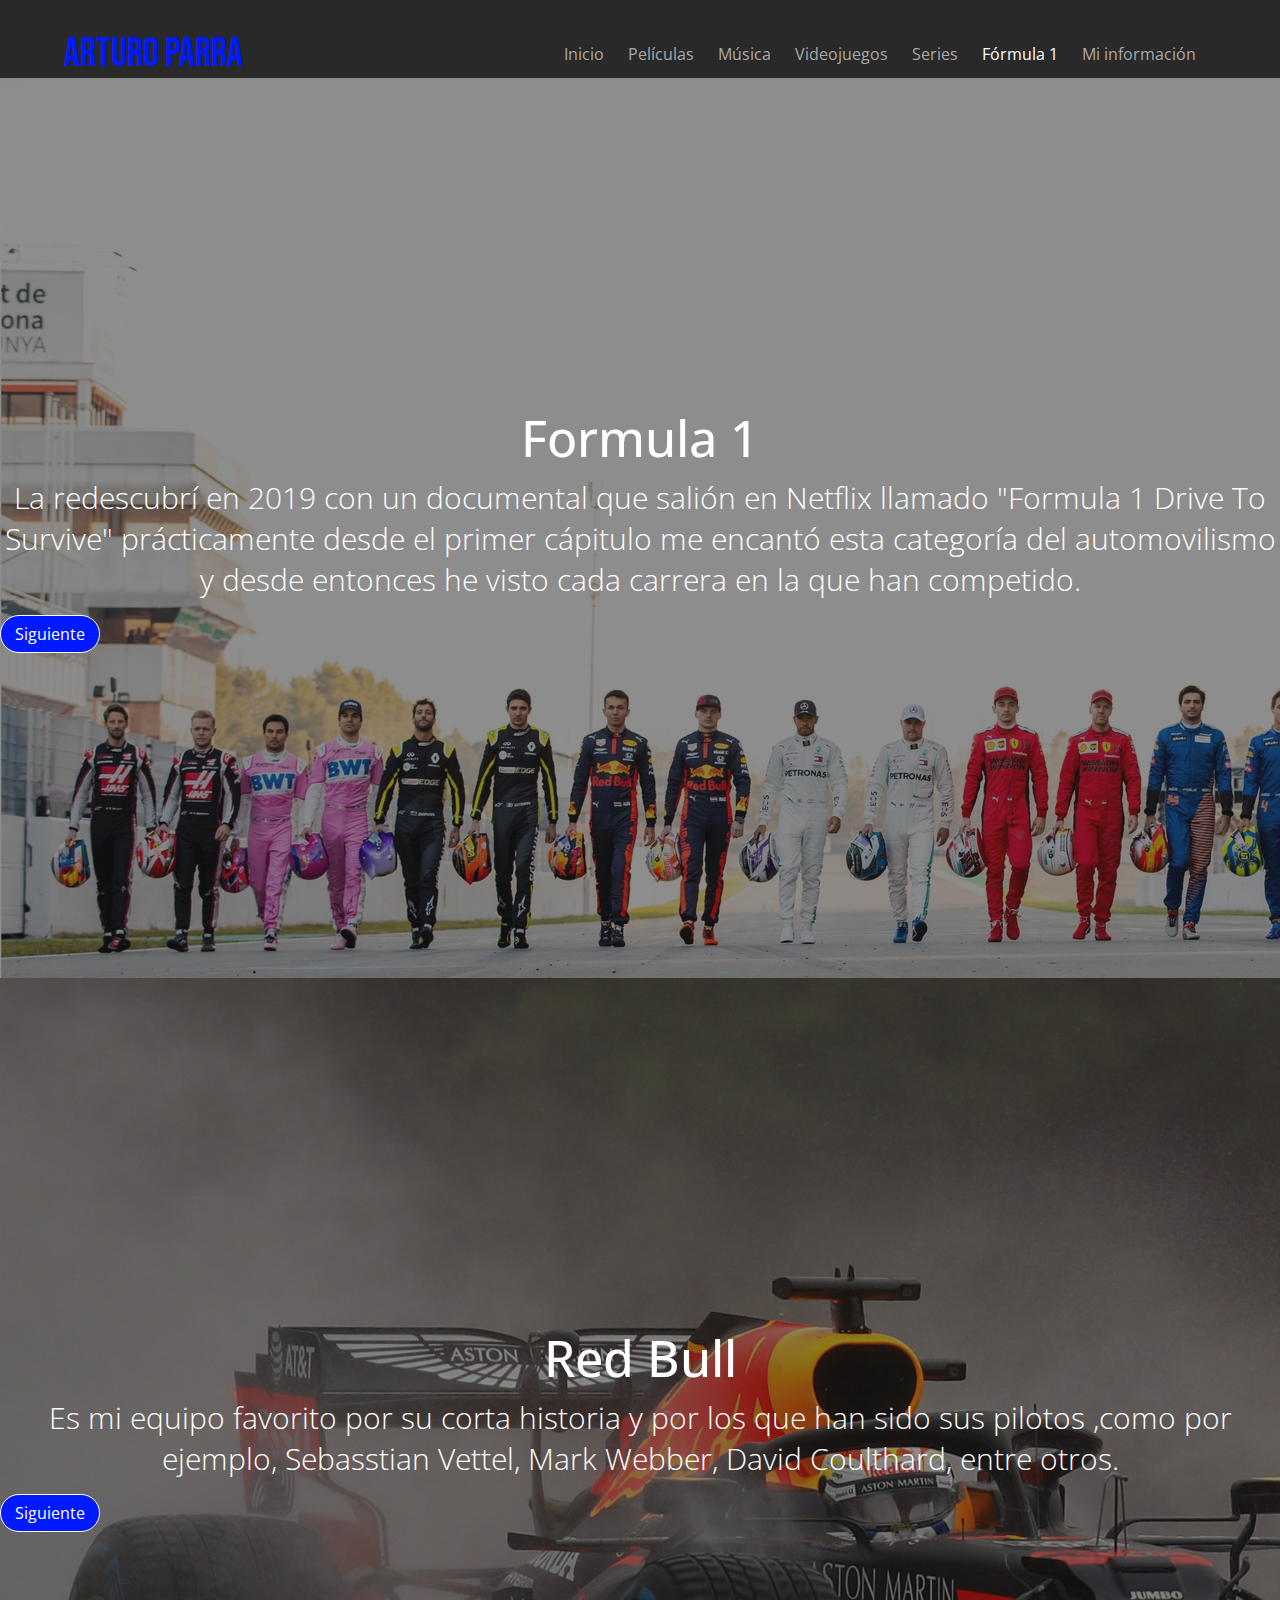
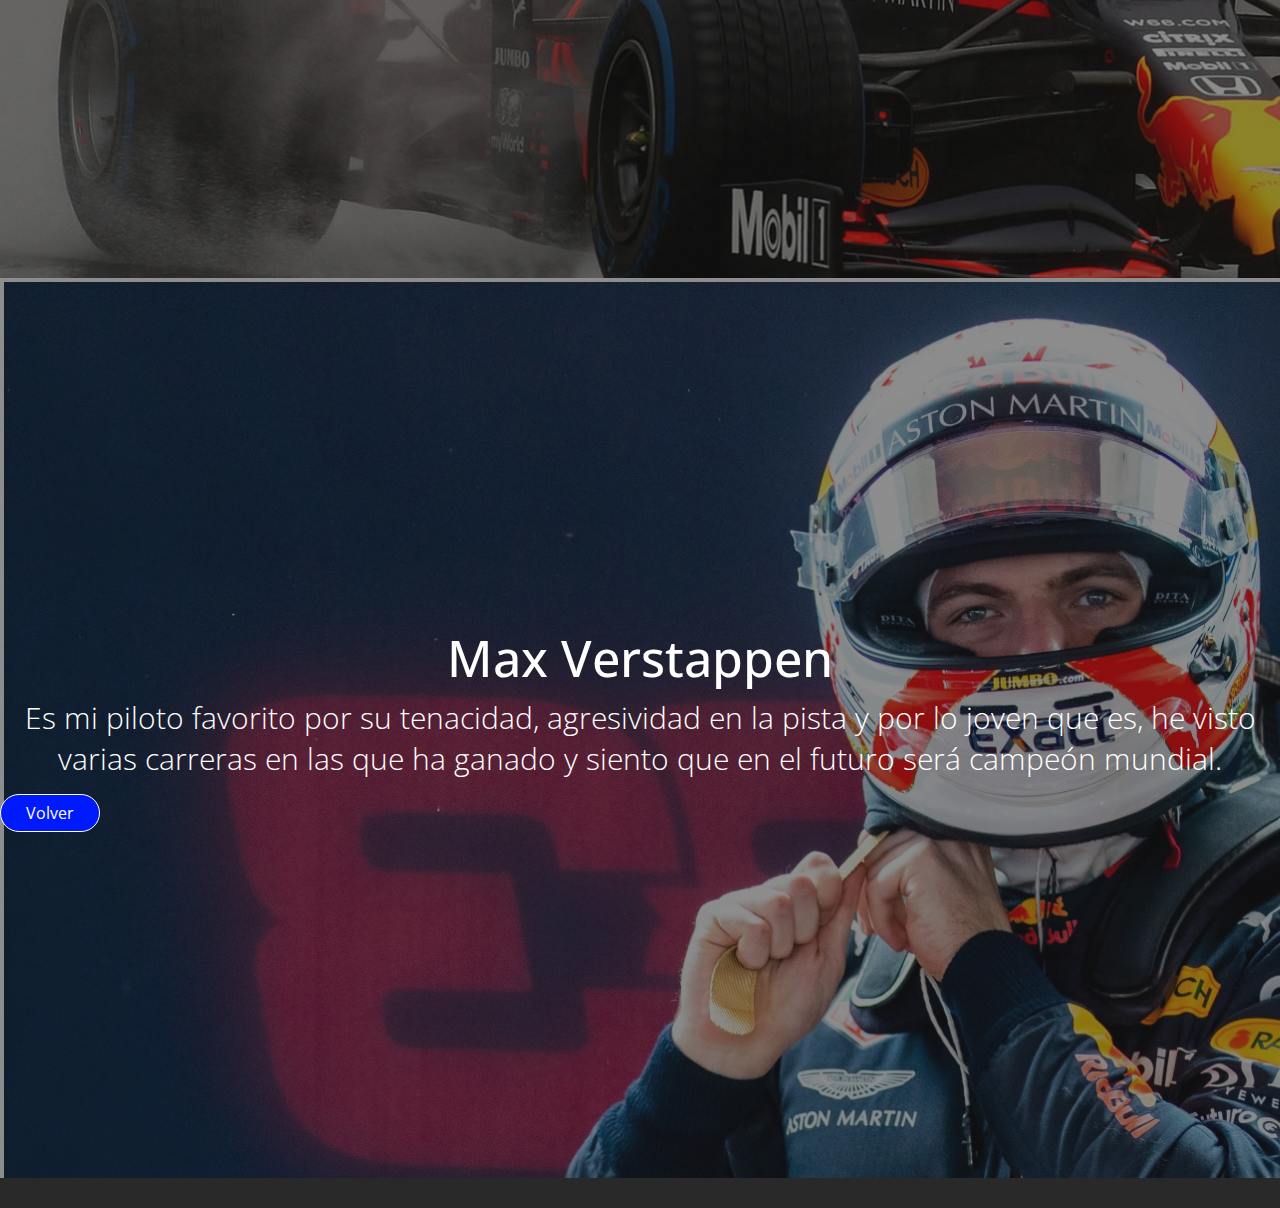
==== Formula1.html @ 20ecb9b4 "Add files via upload" ====
<!DOCTYPE html>
<html lang="en">
<head>
    <meta charset="UTF-8">
    <meta name="viewport" content="width=device-width, initial-scale=1.0">
    <link rel="stylesheet" href="css/estilitos.css">
	<link href="https://fonts.googleapis.com/css2?family=Bebas+Neue&family=Open+Sans:wght@400;600&display=swap" rel="stylesheet"> 
    <title>Formula 1</title>
</head>
<body>
    <header id="Inicio">
        <div class="contenedor">
            <h2 class="logotipo">Arturo Parra</h2>
            <nav>
                <a href="index.html">Inicio</a>
                <a href="Peliculas.html">Películas</a>
                <a href="Musica.html">Música</a>
                <a href="Videojuegos.html">Videojuegos</a>
                <a href="Series.html">Series</a>
                <a href="#" class="activo">Fórmula 1</a>
                <a href="info.html">Mi información</a>
            </nav>
        </div>
        <section class="parallax" id="Section21">
            <div class="contenedor-texto">
                <h2>Formula 1</h2>
                <p>
                    La redescubrí en 2019 con un documental que salión en Netflix llamado "Formula 1 Drive To Survive" prácticamente desde el primer cápitulo me encantó esta categoría del automovilismo y desde entonces he visto cada carrera en la que han competido. 
                </p>
                <a href="#Section22">Siguiente</a>
            </div>
        </section>
        <section class="parallax" id="Section22">
            <div class="contenedor-texto">
                <h2>Red Bull</h2>
                <p>
                    Es mi equipo favorito por su corta historia y por los que han sido sus pilotos ,como por ejemplo, Sebasstian Vettel, Mark Webber, David Coulthard, entre otros. 
                </p>
                <a href="#Section23">Siguiente</a>
            </div>
        </section>
        <section class="parallax" id="Section23">
            <div class="contenedor-texto">
                <h2>Max Verstappen</h2>
                <p>
                    Es mi piloto favorito por su tenacidad, agresividad en la pista y por lo joven que es, he visto varias carreras en las que ha ganado y siento que en el futuro será campeón mundial.
                </p>
                <a href="#Inicio">Volver</a>
            </div>
        </section>
    </header>
</body>
</html>
---- css/estilitos.css ----
:root {
	--rojo: #001aff;
	--fondo: #292929;
}

* {
	margin: 0;
	padding: 0;
	box-sizing: border-box;
}

html{
    scroll-behavior: smooth;
}

body {
	background: var(--fondo);
	font-family: 'Open Sans', sans-serif;
}

.contenedor {
	width: 90%;
	margin: auto;
}

header {
	padding: 30px 0;
}

header .contenedor {
	display: flex;
	justify-content: space-between;
	align-items: center;
}

header .logotipo {
	font-family: 'Bebas Neue', cursive;
	font-weight: normal;
	color: var(--rojo);
	font-size: 40px;
}

header nav a {
	color: #AAA;
	text-decoration: none;
	margin-right: 20px;
}

header nav a:hover,
header nav a.activo {
	color: #FFF;
}

/* ---- ----- ----- Paginas ----- ----- ----- */

section{
    width: 100%;
    margin: 0;
    height: 100vh;
    display: flex;
    justify-content: space-evenly;
    padding: 0;
    align-items: center;
    color: #FFF;
}

section h2{
    font-size: 50px;
    margin-bottom: 5px;
    font-weight: 500;
    text-align: center;
}

section h2:hover{
    color: #AAA;
}

section p{
    font-weight: 300;
    margin-bottom: 15px;
    font-size: 30px;
    text-align: center;
}

section img{
    height: 60%;
}

section a{
    display: inline-block;
    padding: 7px 0;
    color: #FFF;
    text-decoration: none;
    width: 100px;
    text-align: center;
    border: 1px solid #FFF;
    border-radius: 50px;
    background: #001aff;
    align-items: center;
}
section a:hover{
    background: #FFF;
    color: #001aff;
}

article{
    width: 100%;
    margin: 0;
    height: 100vh;
    justify-content: space-evenly;
    padding: 0;
    align-items: center;
    color: #FFF;
}

article h1{
    font-size: 60px;
    text-align: center;
    color: #FFF;
    padding-top: 70px;
}
article p{
    text-align: center;
    color: #FFF;
    padding-top: 50px;
    margin-left: 300px;
    margin-right: 300px;
    font-size: 30px;
}


/* ---- ----- ----- Clase Parallax ----- ----- ----- */

.parallax{
    background-position: center;
    background-size: cover;
    background-repeat: no-repeat;
    background-attachment: fixed;
}

/* ---- ----- ----- Fondos de secciones ----- ----- ----- */

#Section1{
    background: linear-gradient(rgba(29, 29, 29, 0.5) 0%, rgba(29, 29, 29,.50) 100%), url(../img/fondodoss.jpg);
}

#Section2{
    background: linear-gradient(rgba(29, 29, 29, 0.5) 0%, rgba(29, 29, 29,.50) 100%), url(../img/fondoford.jpg);
}

#Section3{
    background: linear-gradient(rgba(29, 29, 29, 0.5) 0%, rgba(29, 29, 29,.50) 100%), url(../img/fondostarwars.jpg);
}

#Section4{
    background: linear-gradient(rgba(29, 29, 29, 0.5) 0%, rgba(29, 29, 29,.50) 100%), url(../img/fondojurassic.jpg);
}

#Section5{
    background: linear-gradient(rgba(29, 29, 29, 0.5) 0%, rgba(29, 29, 29,.50) 100%), url(../img/fondomcfly.jpg);
}

#Section6{
    background: linear-gradient(rgba(29, 29, 29, 0.5) 0%, rgba(29, 29, 29,.50) 100%), url(../img/fondoTOP.png);
}

#Section7{
    background: linear-gradient(rgba(29, 29, 29, 0.5) 0%, rgba(29, 29, 29,.50) 100%), url(../img/fondotheweekend.png);
}

#Section8{
    background: linear-gradient(rgba(29, 29, 29, 0.5) 0%, rgba(29, 29, 29,.50) 100%), url(../img/fondopowfu.jpg);
}

#Section9{
    background: linear-gradient(rgba(29, 29, 29, 0.5) 0%, rgba(29, 29, 29,.50) 100%), url(../img/fondoimaginedragons.jpg);
}

#Section10{
    background: linear-gradient(rgba(29, 29, 29, 0.5) 0%, rgba(29, 29, 29,.50) 100%), url(../img/fondotrevor.jpg);
}

#Section11{
    background: linear-gradient(rgba(29, 29, 29, 0.5) 0%, rgba(29, 29, 29,.50) 100%), url(../img/fondofallout.jpg);
}

#Section12{
    background: linear-gradient(rgba(29, 29, 29, 0.5) 0%, rgba(29, 29, 29,.50) 100%), url(../img/fondopuyi.jpg);
}

#Section13{
    background: linear-gradient(rgba(29, 29, 29, 0.5) 0%, rgba(29, 29, 29,.50) 100%), url(../img/fondobattlefield.jpg);
}

#Section14{
    background: linear-gradient(rgba(29, 29, 29, 0.5) 0%, rgba(29, 29, 29,.50) 100%), url(../img/fondoCOD.jpg);
}

#Section15{
    background: linear-gradient(rgba(29, 29, 29, 0.5) 0%, rgba(29, 29, 29,.50) 100%), url(../img/fondogenshin.png);
}

#Section16{
    background: linear-gradient(rgba(29, 29, 29, 0.5) 0%, rgba(29, 29, 29,.50) 100%), url(../img/fondosciencebitch.jpg);
}

#Section17{
    background: linear-gradient(rgba(29, 29, 29, 0.5) 0%, rgba(29, 29, 29,.50) 100%), url(../img/fondodeku.png);
}

#Section18{
    background: linear-gradient(rgba(29, 29, 29, 0.5) 0%, rgba(29, 29, 29,.50) 100%), url(../img/fondodrugs.jpg);
}

#Section19{
    background: linear-gradient(rgba(29, 29, 29, 0.5) 0%, rgba(29, 29, 29,.50) 100%), url(../img/fondochicas.jpg);
}

#Section20{
    background: linear-gradient(rgba(29, 29, 29, 0.5) 0%, rgba(29, 29, 29,.50) 100%), url(../img/fondonarutin.jpg);
}

#Section21{
    background: linear-gradient(rgba(29, 29, 29, 0.5) 0%, rgba(29, 29, 29,.50) 100%), url(../img/fondof1.jpg);
}

#Section22{
    background: linear-gradient(rgba(29, 29, 29, 0.5) 0%, rgba(29, 29, 29,.50) 100%), url(../img/fondoverstappen.jpg);
}

#Section23{
    background: linear-gradient(rgba(29, 29, 29, 0.5) 0%, rgba(29, 29, 29,.50) 100%), url(../img/fondomax.jpg);
}

#Div1{
    background: linear-gradient(rgba(29, 29, 29, 0.5) 0%, rgba(29, 29, 29,.50) 100%), url(../img/fondogalaxy\ \(1\).jpg);
}
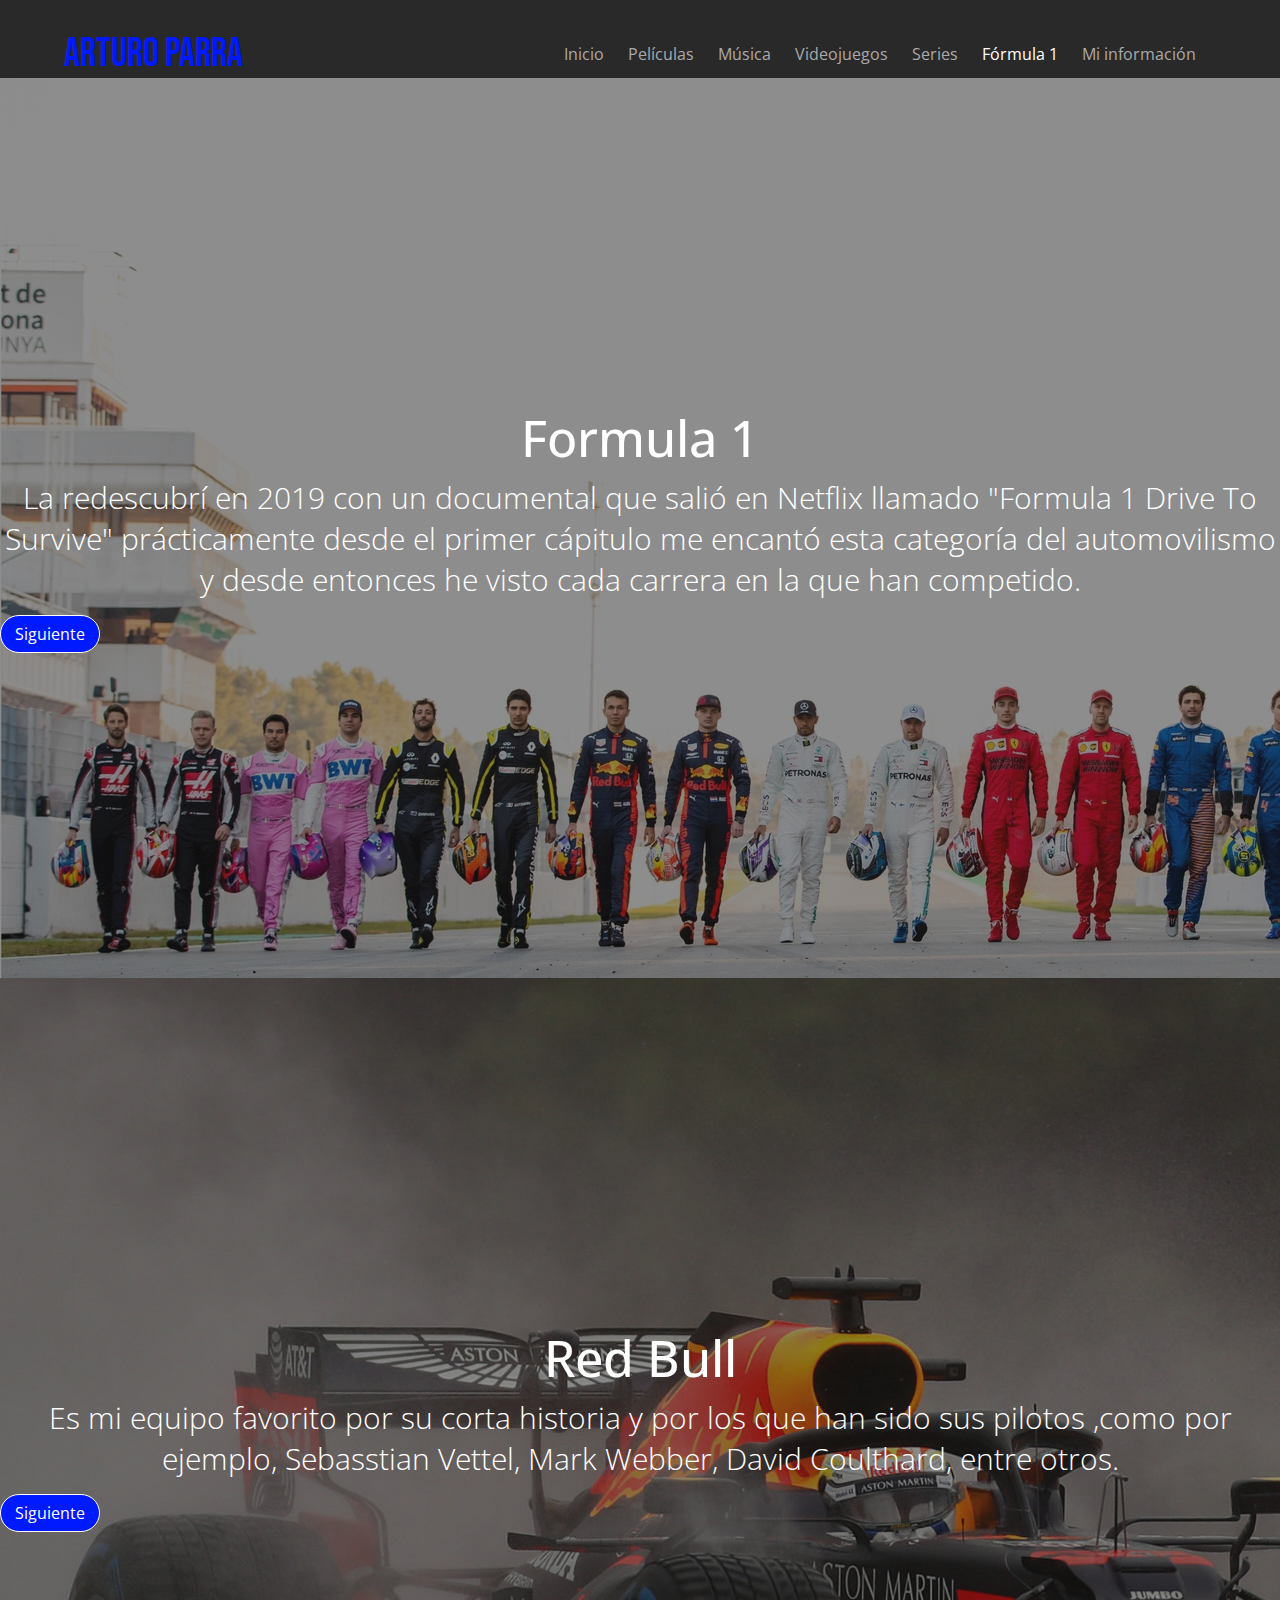
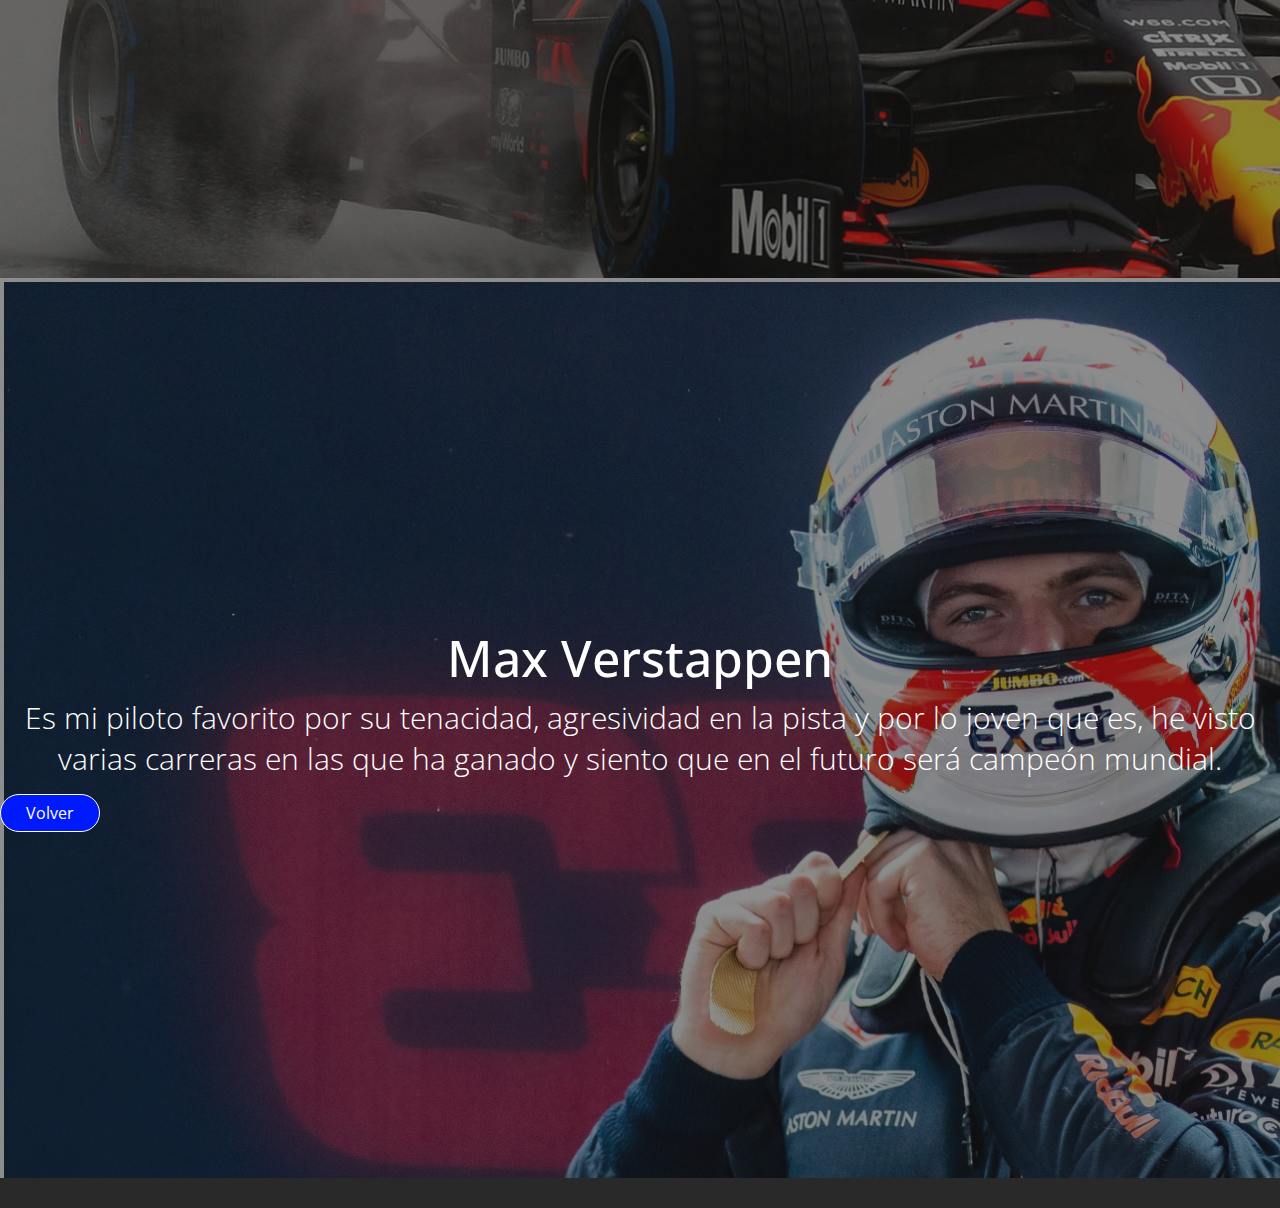
==== commit dd52f4fd: "Update Formula1.html" ====
--- a/Formula1.html
+++ b/Formula1.html
@@ -25,7 +25,7 @@
             <div class="contenedor-texto">
                 <h2>Formula 1</h2>
                 <p>
-                    La redescubrí en 2019 con un documental que salión en Netflix llamado "Formula 1 Drive To Survive" prácticamente desde el primer cápitulo me encantó esta categoría del automovilismo y desde entonces he visto cada carrera en la que han competido. 
+                    La redescubrí en 2019 con un documental que salió en Netflix llamado "Formula 1 Drive To Survive" prácticamente desde el primer cápitulo me encantó esta categoría del automovilismo y desde entonces he visto cada carrera en la que han competido. 
                 </p>
                 <a href="#Section22">Siguiente</a>
             </div>
@@ -50,4 +50,4 @@
         </section>
     </header>
 </body>
-</html>+</html>
